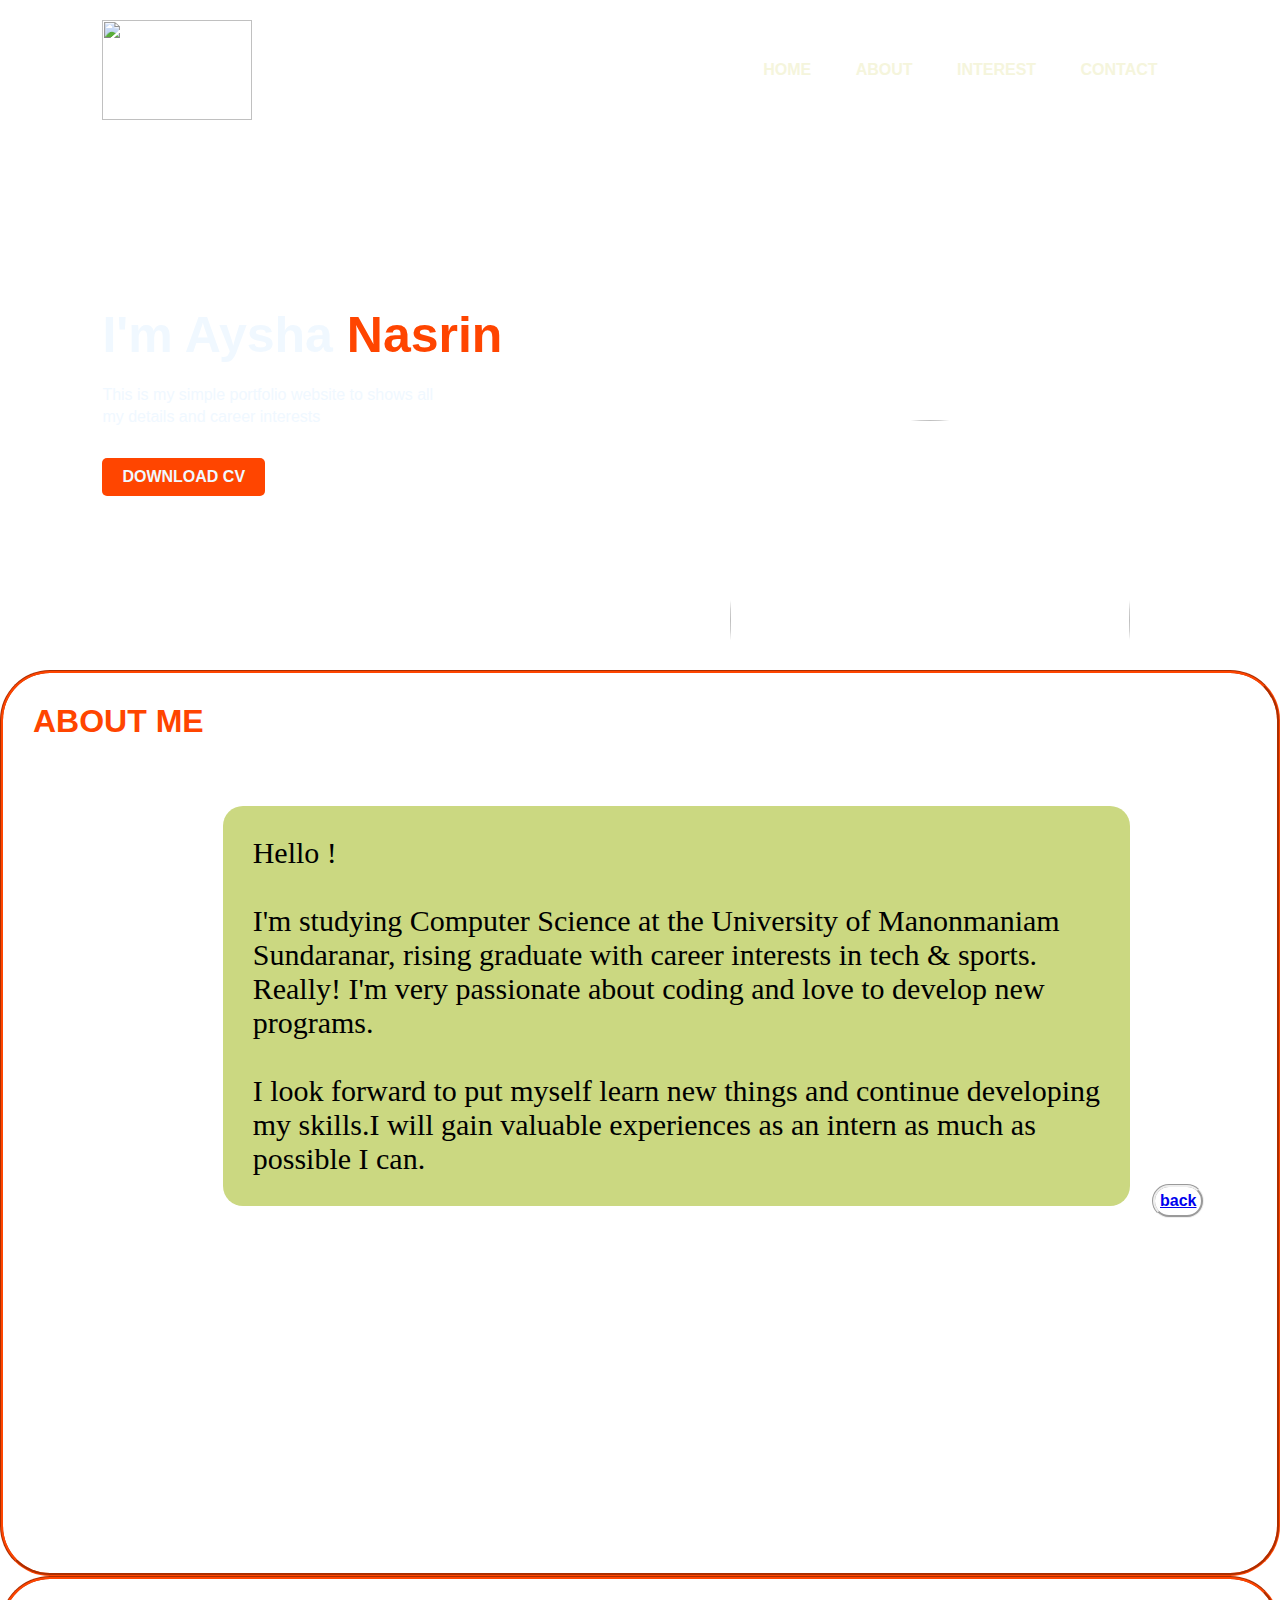
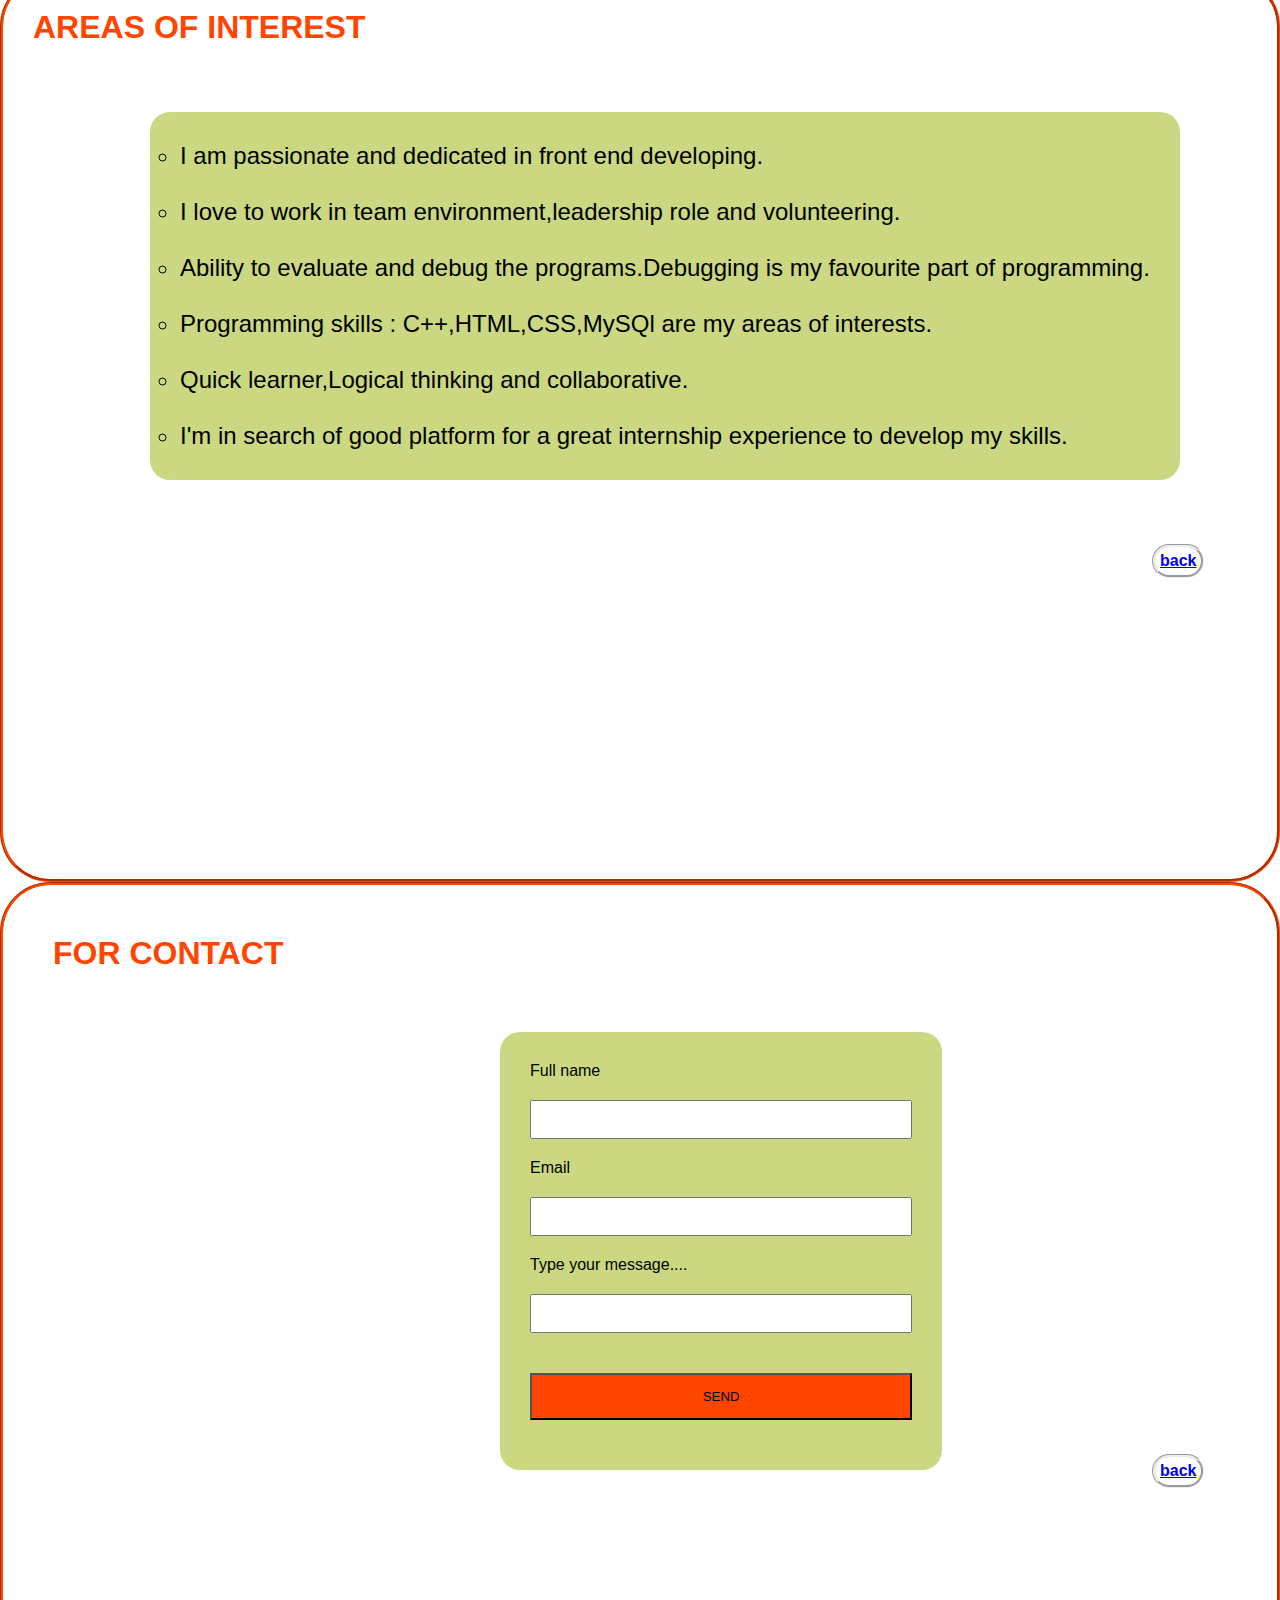
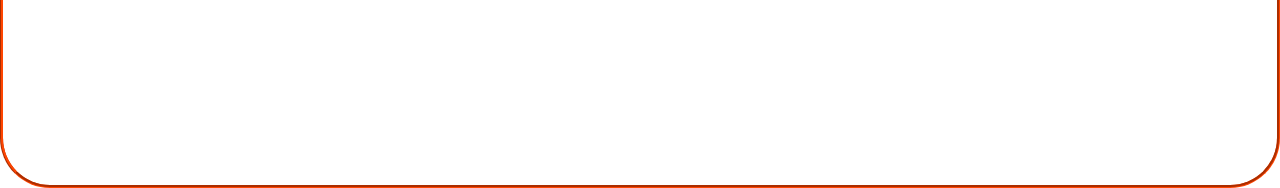
==== index.html @ 25f240dc "Update and rename project.html to index.html" ====
<!DOCTYPE html>
<head>
    <meta charset="UTF-8">
    <meta http-equiv="X-UA-Compatible" content="IE=edge">
    <meta name="viewport" content="width=device-width,initial-scale=1.0">
    <title>Personal Portfolio website</title>
    <link rel="stylesheet" href="style.css">
    </head>
    <body>
        <div class="c1">
            <nav>
              <img src="imgs/logo3.png" class="logo">
              <A NAME="back"></A> 
              <ul>
                    <li><a href="#">HOME</a></li>
                    <li><a href="#about">ABOUT</a></li>
                    <li><a href="#inte">INTEREST</a> </a></li>
                    <li><a href="#call">CONTACT</a></li>
              </ul>
            </nav>
                <div class="info">
                <h1>I'm Aysha <span>Nasrin</span></h1>
                <p>This is my simple portfolio website to shows all
                    <br> my details and career interests
                </p>
                <a href="#">DOWNLOAD CV</a>
            </div>
            <div class="dp">
             
                <img src="imgs/a.jpg" class="profile">
            </div>
            <br><br><br><br><br><br><br><br>
            <section id="about">
                <div class="details">
                    <h2>ABOUT ME</h2>
                    <br><br>
                    <p>Hello !<br> <br>I'm studying Computer Science at the University of Manonmaniam <br>
                       Sundaranar, rising graduate with career interests in tech & sports.<br>
                       Really! I'm very passionate about coding and love to develop new<br>
                       programs.
                          <br><br>I look forward to put myself learn new things and continue developing<br>
                         my skills.I will gain valuable experiences as an intern as much as<br>
                         possible I can.
                                </p>
                                <br><br><br><br><br><br><br><br><br><br><br><br><br><br><br><br><br><br>
                                <br><br><br><div class="anchor"><a href="#back">back</a></div>
                            
                    </div>
            </section>
            <section id="inte">
                <div class="skills">
                    <h2>AREAS OF INTEREST</h2>
                    <br><br>
                    
                    <ul>
                        <li>I am passionate and dedicated in front end developing.</li> <br>     
                        <li>I love to work in team environment,leadership role and volunteering.</li><br>   
                        <li>Ability to evaluate and debug the programs.Debugging is my favourite part of programming.
                        </li><br>   
                        <li>Programming skills : C++,HTML,CSS,MySQl are my areas of interests.</li><br>  
                        <li>Quick learner,Logical thinking and collaborative.</li><br>   
                        <li>I'm in search of good platform for a great internship experience to develop my skills. </li>               
                    </ul>
                </div>
                <br><br><br><br><br><br><br><br><br><br><br><br><br><br><br><br><br><br>
                <br><br><br><br><br><br><div class="anchor"><a href="#back">back</a></div>
                        </section>
            <section id="call">
                <div class="phone">
                    <h2>FOR CONTACT</h2>
                    <form method="POST" id="form">
                        <label for="fname">Full name</label>
                        <input type="text" id="fname" name="fullname"><br>
                        <label for="email">Email</label>
                        <input type="email" id="mail" name="email"><br>
                        <label for="msg">Type your message....</label>
                        <input type="text" id="msg" name="msg"><br>
                        <input type="submit" value="SEND">
                    </form>
                    
                    
                </div>   
                <br><br><br><br><br><br><br><br><br><br><br><br><br><br><br><br><br><br>
                <br><br><br> <br><br><br><div class="anchor"><a href="#back">back</a></div>
            </section>
       

    </body>
    </html>
---- style.css ----
*{
    margin: 0;
    padding: 0;
    font-family: sans-serif;
}
body{
    background-image: url('imgs/2.jpg');
    background-position: center;
    background-size: cover;
    background-repeat: repeat;
    position: relative;
    width:100%;
    height: 100vh;
}
nav{
    display: flex;
  
    width:84%;
    margin:auto;
    padding: 20px 0;
    align-items: center;
    justify-content: space-between;
    

   
}
nav ul li{
    display: inline-block;
    list-style: none;
    margin: 10px 20px;
}
.logo{
    border-image: round;
    width: 150px;
    height: 100px;
}
nav ul li a{
    text-decoration: none;
    color:beige;
    font-weight: bold;
}
nav ul li a:hover{
    color: orangered;
}
.info{
    margin-left: 8%;
    margin-top: 13%;
}
.info h1{
    font-size: 50px;
    color: aliceblue;
    margin-bottom: 20px;
}
.info p{
    color: aliceblue;
    line-height: 22px;
}
span{
    color: orangered;
}
.info a{
    background: orangered;
    padding: 10px 20px;
    text-decoration: none;
    font-weight: bold;
    color :aliceblue;
    display: inline-block;
    margin: 30px 0px;
    border-radius: 5px;
}
.profile{
    width: 400px;
    height:400px;
    position: absolute;
    bottom: 80px;
    right:150px;
    border-radius: 50%;
}
section{
    height: 100vh;
    border-color: orangered;
    border-style: groove;
    padding: auto;
    border-radius: 50px;
   
}
.details h2{
    padding: 30px;
    color:orangered;
    text-align: left;
    font-size: xx-large;
 }
.details p{
    background-color: rgb(203, 216, 129);
    border-radius: 20px;
    padding: 30px;
    position: absolute;

    display: flex;
    justify-content: right;
    font-family: 'Times New Roman', Times, serif;
    color:black;
    text-align: justify;
    font-size: 30px;
    right:150px
}
.skills h2{
    padding: 30px;
    color:orangered;
    text-align: left;
    font-size: xx-large;
}
.skills ul {
    list-style-type: circle;
    left: 150px;
    color: black;
    font-size: x-large;
    background-color: rgb(203, 216, 129);
    border-radius: 20px;
    padding: 30px;
    position: absolute;
    
}
.phone h2{
    padding: 50px;
    color:orangered;
    text-align: left;
    font-size: xx-large;
}
#form{
    background-color: rgb(203, 216, 129);
    border-radius: 20px;
    padding: 30px;
  position:absolute;
  left:500px;
  font-family: 'Times New Roman';
  margin-top: 10px;
}
input[type=text],[type=email]{
    width:100%;
    padding: 10px 20px;
    margin: 20px 0;
    box-sizing: border-box;

}
input[type=submit]{
    width:100%;
    background-color: orangered;
   padding: 14px 20px;
   margin:20px 0 ;
   cursor:pointer;
}


.inputform{
    color:black;
}
.anchor{
    left:90%;
    display: inline-block;
     padding: 5px;
    border-radius: 30px;
    position: absolute;
    border-style: groove;
    text-decoration: none;
   color:orangered;
   font-weight: bold;
}
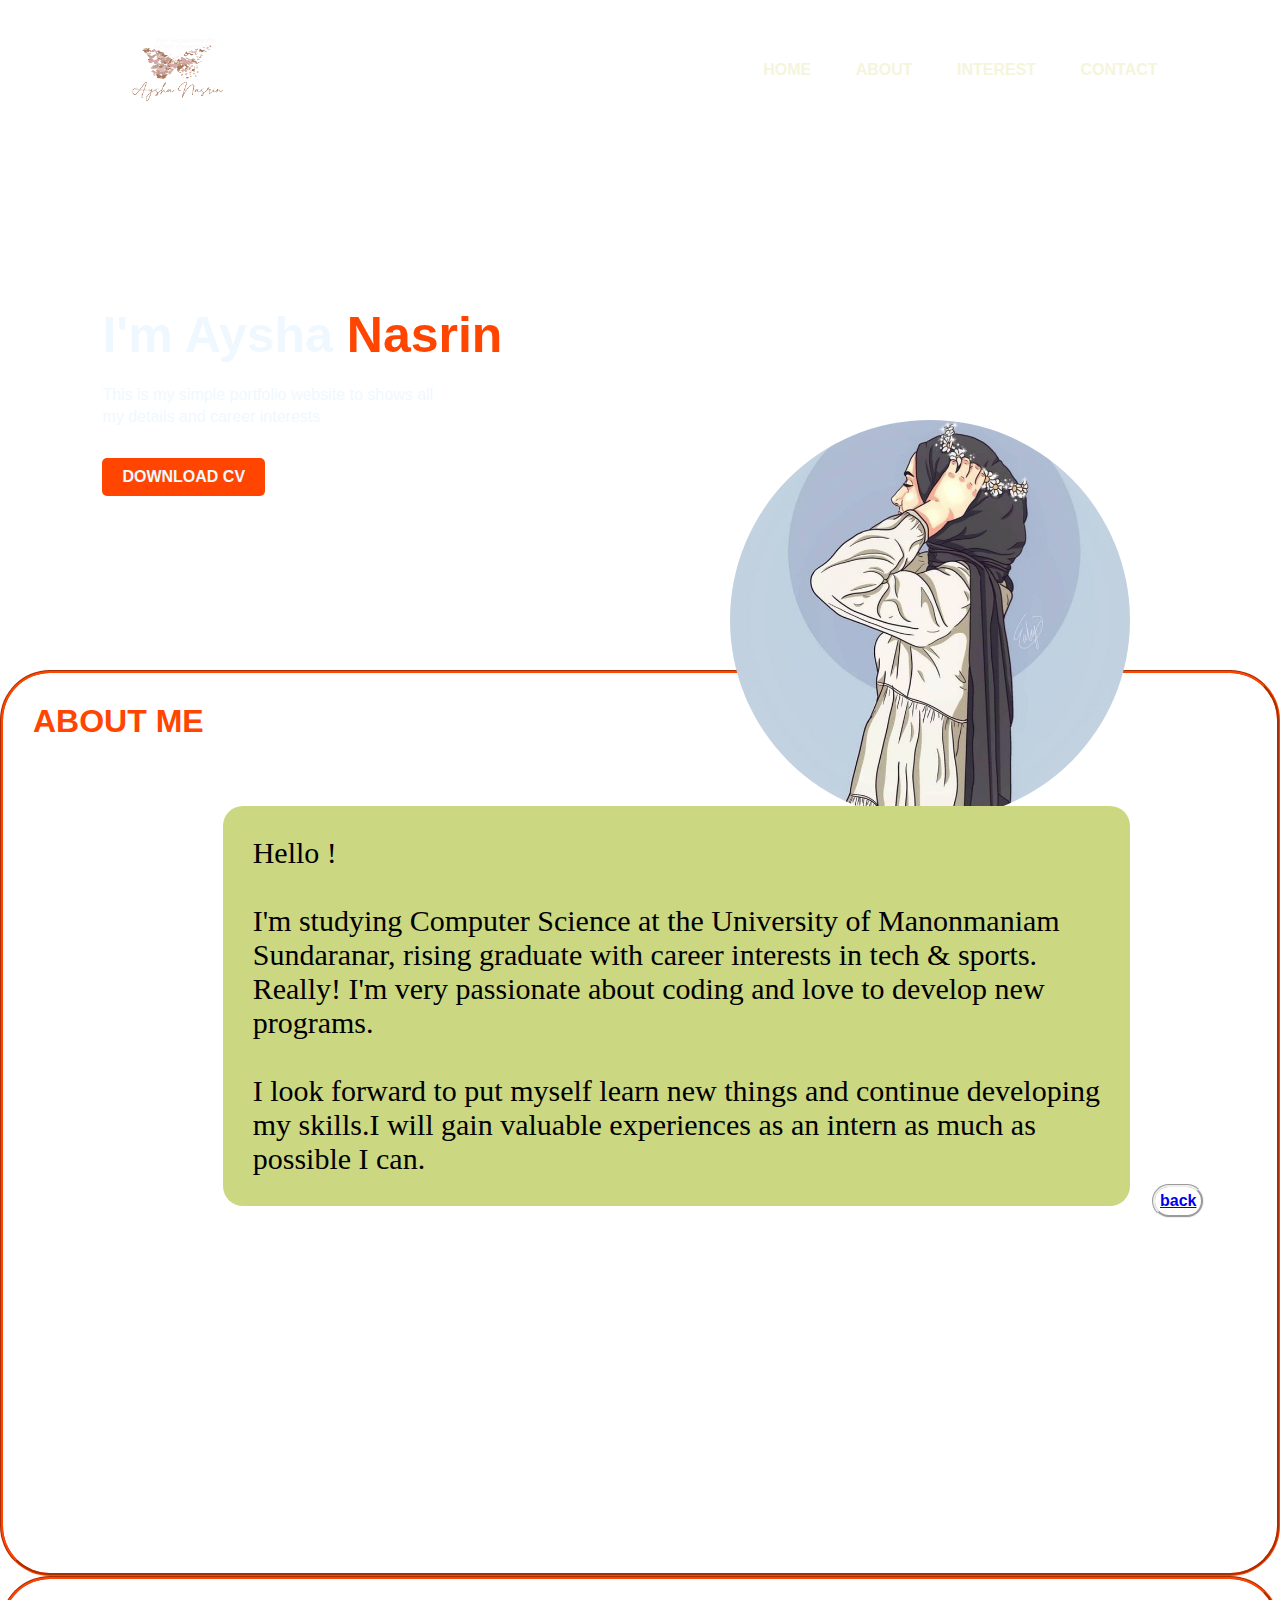
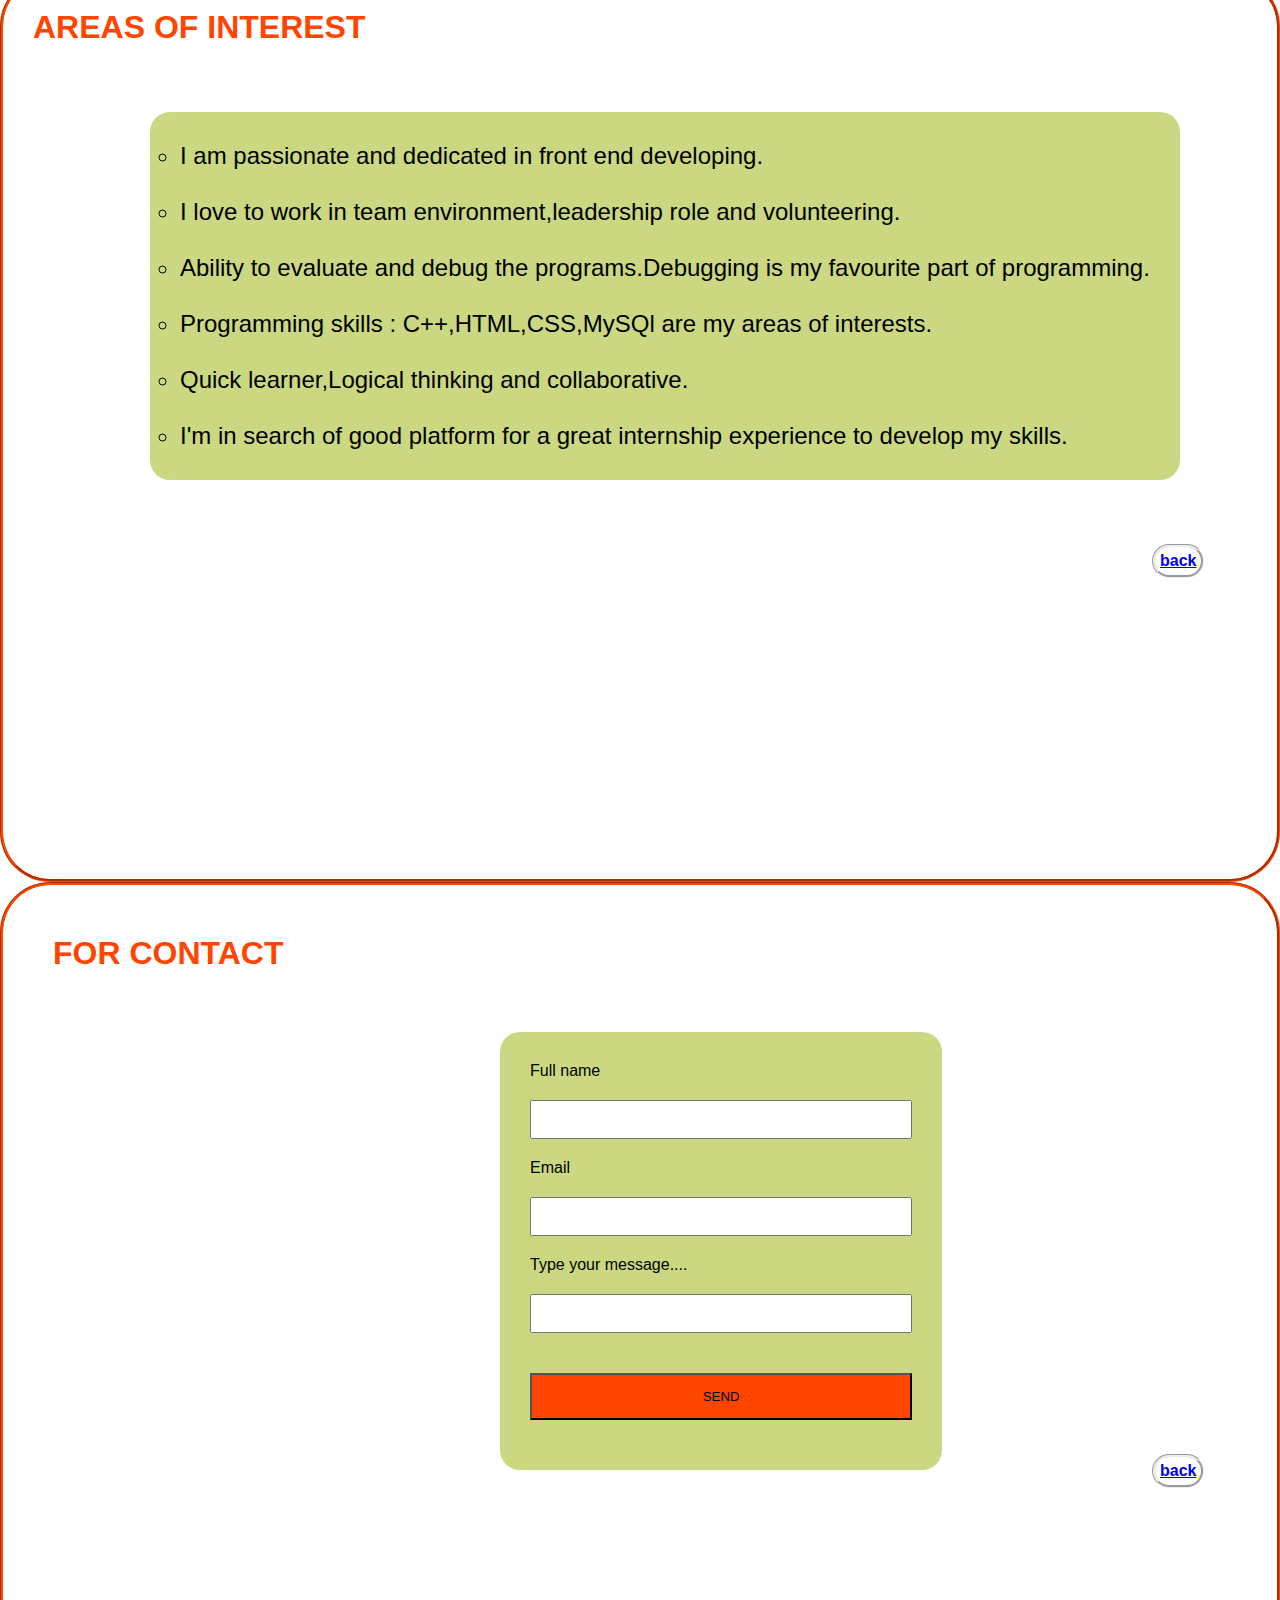
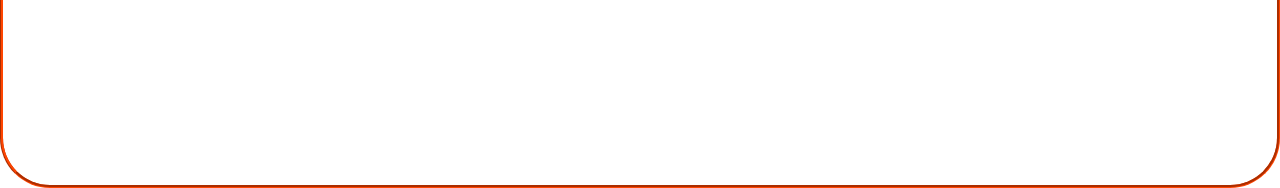
==== commit e2ac40f1: "Update index.html" ====
--- a/index.html
+++ b/index.html
@@ -9,7 +9,7 @@
     <body>
         <div class="c1">
             <nav>
-              <img src="imgs/logo3.png" class="logo">
+              <img src="logo3.png" class="logo">
               <A NAME="back"></A> 
               <ul>
                     <li><a href="#">HOME</a></li>
@@ -27,7 +27,7 @@
             </div>
             <div class="dp">
              
-                <img src="imgs/a.jpg" class="profile">
+                <img src="a.jpg" class="profile">
             </div>
             <br><br><br><br><br><br><br><br>
             <section id="about">
--- a/style.css
+++ b/style.css
@@ -4,7 +4,7 @@
     font-family: sans-serif;
 }
 body{
-    background-image: url('imgs/2.jpg');
+    background-image: url('profile/2.jpg');
     background-position: center;
     background-size: cover;
     background-repeat: repeat;
